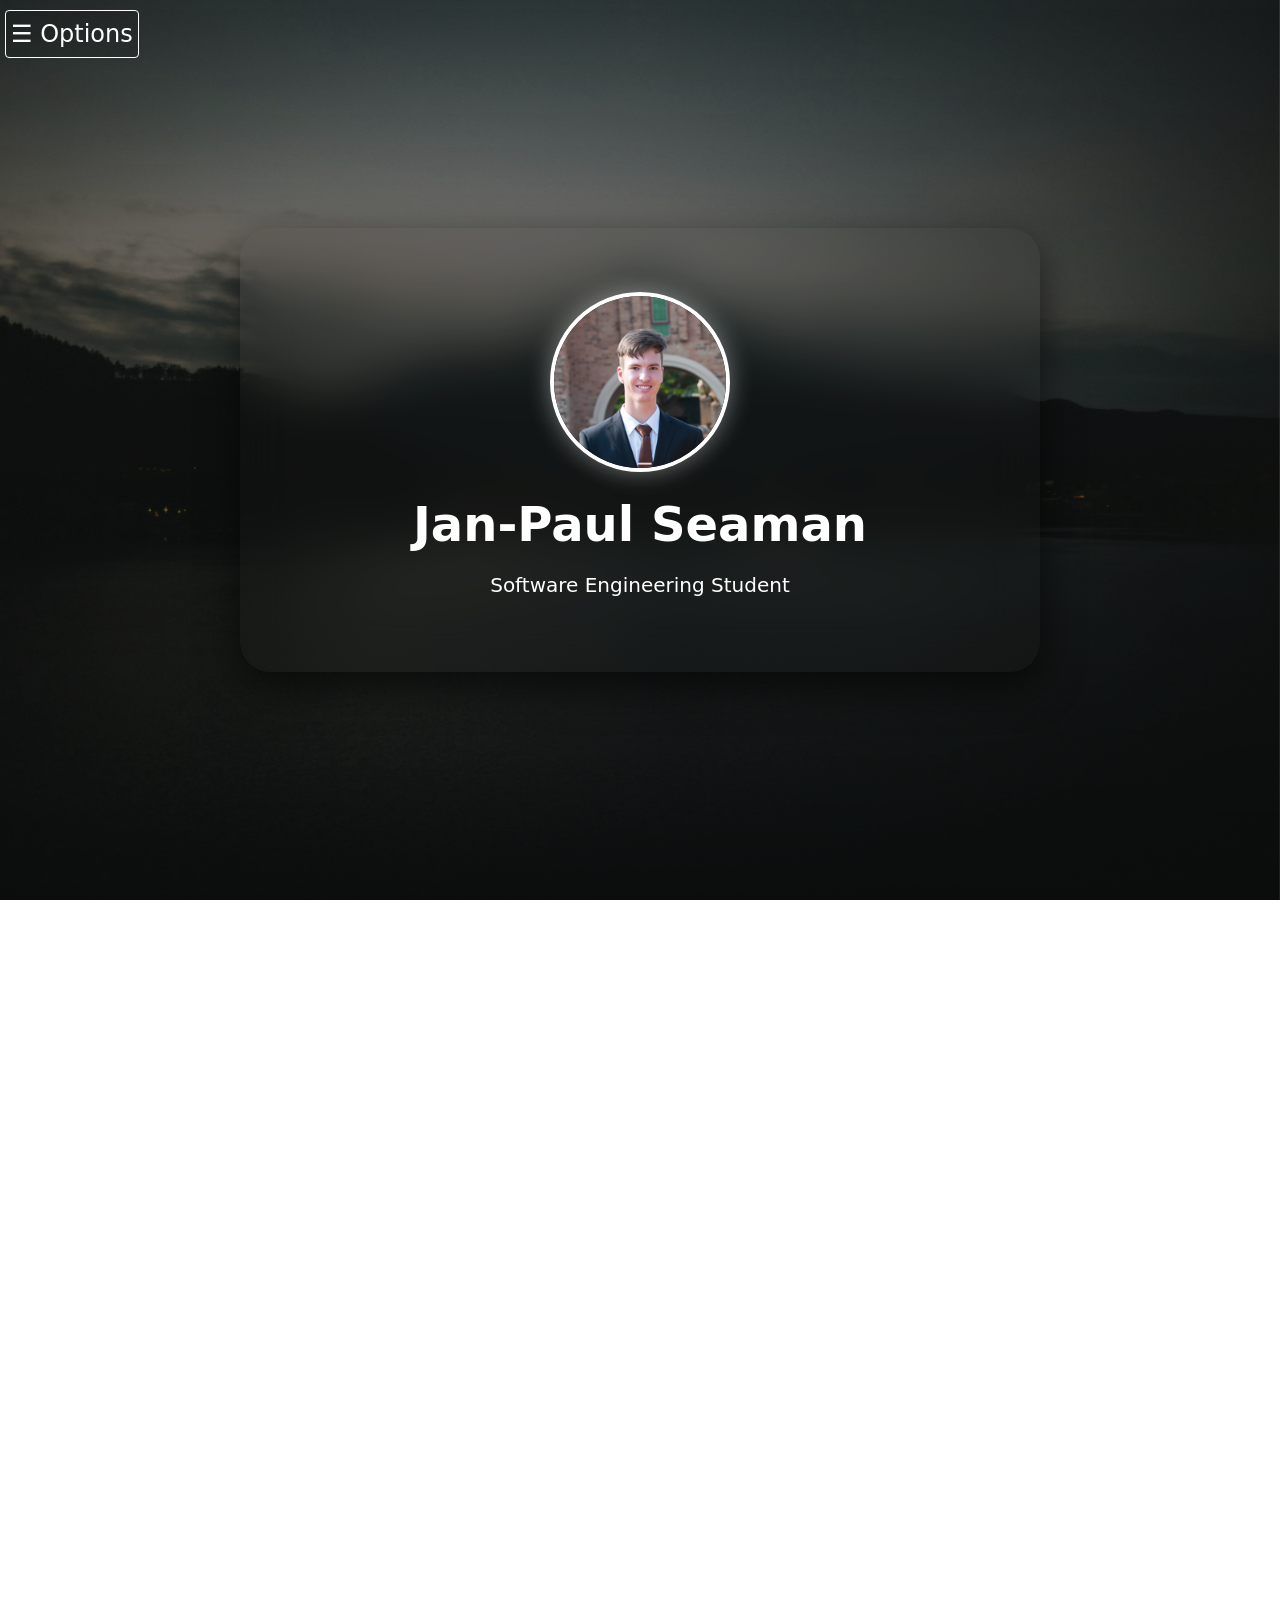
==== index.html @ 83afaef1 "Full revamp and updates" ====
<!DOCTYPE html>
<html lang="en">
<head>
  <meta charset="UTF-8" />
  <meta name="viewport" content="width=device-width, initial-scale=1.0" />
  <title>Jan-Paul Seaman</title>
  <link rel="stylesheet" href="https://cdn.jsdelivr.net/npm/bootstrap@5.3.3/dist/css/bootstrap.min.css" /><!--Bootstrap library-->
  <link rel="stylesheet" href="https://unpkg.com/aos@2.3.1/dist/aos.css" /> <!--Animate On Scroll library-->
  <link rel="stylesheet" href="./css/nav.css" />
  <link rel="stylesheet" href="./css/style.css">
</head>
<body>


  <nav id = "nav">
    <!-- Menu icon -->
    <span class="menu-icon" onclick="openNav()">☰ <span class="menu-text">Options</span></span>

    <!-- Side menu -->
    <div id="Sidenav" class="sidenav">
        <a class="closebtn" onclick="closeNav()">&times;</a>
        <a href="#hero">Home</a>
        <a href="#profile">Profile</a>
        <a href="#skills">Skills</a>
        <a href="#videos">Project Showcase</a>
        <a href="#education">Education</a>
        <a href="#info">Goals & Hobbies</a>
        <a href="#contact">Contact</a>
        
        <a href="https://drive.google.com/file/d/1GzLgqAThxPq4MhNWJjOdGe77vtCKWbLV/view?usp=sharing" target= '_blank' class="download-btn" rel="noopener noreferrer">Download My CV</a>
    </div>
  </nav>

    <!-- Hero Section -->
    <section id="hero">
        <div class="glass-panel">
            <img src="./img/profile.png" alt="Jan-Paul Seaman" class="profile-photo"/>
            <h1><span class="scrambledSentence" data-scramble="Jan-Paul Seaman">Jan-Paul Seaman</span></h1>
            <p><span id="roles" class="scrambledSentence"></span></p>
        </div>
    </section>
    <!--Scroll indicator-->
    <div class="scroll-down" id="scrollHint">
      <span>Scroll</span>
      <div class="arrow"></div>
    </div>
    
<div class="content">

  <!-- Profile Section -->
    <section id="profile" class="container" data-aos="fade-up" style="margin-top: 7%;">
        <div class="card">
            <h2>Profile</h2>
            <p> I am a computing student at Belgium Campus ITversity with a strong foundation in software development,
                web technologies, and IoT systems. I have experience with a diverse range of programming languages and frameworks,
                enabling me to tackle varied technical challenges. I am passionate about creating refined, high-quality,
                and intuitive applications that provide excellent user experiences. I thrive under pressure, manage my time effectively
                and consistently aim to surpass expectations. Committed to continuous learning, I eagerly explore new tools, languages,
                and innovative approaches to problem solving through hands-on projects and collaborative teamwork
            </p>
        </div>
    </section>

  <!-- Skills Section -->
    <section id="skills" class="container" data-aos="fade-up">
  <div class="card" id="Skills">
    <h2>Skills</h2>
      <!-- Key Technical Skills -->
  <div class="skill-category"style="flex: 1 1 100%; padding: 1rem; box-sizing: border-box; word-wrap: break-word; white-space: normal; overflow-wrap: break-word; max-width: 100%;">
    <h5>Key Technical Skills</h5>
    <p>
      <strong>Full-Stack Development:</strong> Proficient in building web applications using Node.js, Express.js, React, JSP, and Java Servlets, with dynamic UI design via Bootstrap, EJS, HTML, and CSS. <br> <br>
      <strong>Database Design & Management:</strong> Experience with PostgreSQL, JavaDB (Derby), SQL Server, and MongoDB, including schema design, CRUD operations, and integration with Java and Node.js backends. <br> <br>
      <strong>Object-Oriented Programming & MVC:</strong> Strong foundation in Java, C++, C#, and Python, applying OOP principles (inheritance, polymorphism, encapsulation) and MVC architecture in desktop and web applications.
    </p>
  </div>
    <div class="skills-grid">
      <div class="skill-category">
        <h5>Coding Languages</h5>
        <p class="scramble-list" data-items="Java, C++, Python, C#, JavaScript, HTML, CSS">Java, C++, Python, C#, JavaScript, HTML, CSS</p>     
      </div>
      <div class="skill-category">
        <h5>Web Development</h5>
        <p class="scramble-list" data-items="Node.js, Bootstrap, React, JSP, Java Servlets">"Node.js, Bootstrap, React, JSP, Java Servlets</p> 
      </div>
      <div class="skill-category">
        <h5>Database</h5>
        <p class="scramble-list" data-items="PostgreSQL, Microsoft SQL Server, MongoDB (NoSQL)">PostgreSQL, Microsoft SQL Server, MongoDB (NoSQL)</p>
      </div>
      <div class="skill-category">
        <h5>Tools & Technologies</h5>
        <p class="scramble-list" data-items="VS Code, IntelliJ IDEA, NetBeans, Visual Studio, Apache Tomcat, Git, Postman, REST APIs">VS Code, IntelliJ IDEA, NetBeans, Visual Studio, Apache Tomcat, Git, Postman, REST APIs</p>
      </div>
      <div class="skill-category">
        <h5>Soft Skills</h5>
        <p class="scramble-list" data-items="Communication, Teamwork, Leadership, Problem-solving">Communication, Teamwork, Leadership, Problem-solving</p>
      </div>
    </div>
  </div>
</section>



<!-- Video Showcase Section -->
<section id="videos" class="container" data-aos="fade-up">
  <div class="card">
    <h2>My Projects</h2>
    <div class="video-grid">
      <!-- Video 1 -->
      <div class="video-wrapper">
  <iframe
    src="https://www.youtube.com/embed/j1ivFvs_D58?autoplay=1&mute=1&loop=1&playlist=j1ivFvs_D58&controls=0&modestbranding=1&showinfo=0&rel=0"
    frameborder="0"
    allow="autoplay; encrypted-media"
    allowfullscreen
  ></iframe>
  <div class="video-overlay">
  <h6>Webapp - Student Wellness Dashboard</h6>
  <p>
    Developed a secure student wellness web app with registration, login,
    and personalized dashboards. Implemented form validation (email, password strength, duplicates) and user authentication using PostgreSQL.
    Included password hashing, session management, and dynamic JSP pages for a smooth user experience.
  </p>
  <p><strong>Tech Stack:</strong></p>
  <p>Java (JDK 21), Servlets, JSP, Apache Tomcat, PostgreSQL, JDBC, MVC, DAO pattern.</p>
</div>
</div>

<div class="video-wrapper">
  <iframe
    src="https://www.youtube.com/embed/PpCGtQaHkag?autoplay=1&mute=1&loop=1&playlist=PpCGtQaHkag&controls=0&modestbranding=1&showinfo=0&rel=0"
    frameborder="0"
    allow="autoplay; encrypted-media"
    allowfullscreen
  ></iframe>
  <div class="video-overlay">
    <h6>Community Portal – Gaming Events</h6>
  <p>
    Developed a dynamic community portal to view and manage gaming events. Built with Express.js and EJS templating, featuring modular header and footer partials for consistent layouts.
  </p>
  <p>
    Implemented routing to multiple pages and used npm run dev to run the app locally with automatic reload.
  </p>
  <p><strong>Tech Stack:</strong></p>
  <p>Node.js, Express.js, EJS, npm scripts, modular routing, MVC structure.</p>
  </div>
</div>
    </div>
    <div class="button-container">
  <div class="left-buttons">
    <a href="./memorygame.html"  class="mini-game-button">Test Your Memory</a>
    <a href="./accuracyGame.html"  class="mini-game-button">Test Your Accuracy</a>
  </div>
  <a href="https://github.com/JPgitstuff" target="_blank" rel="noopener noreferrer"class="button">View more on my GitHub</a>
</div>
  </div>
</section>



  <!-- Education Section -->
  <section id="education" class="container" data-aos="fade-up">
  <div class="card">
    <h2>Education</h2>
    <div class="education-columns">
        <!-- University Section -->
      <div class="university">
        <div class="school-title">
          <div class="logo" id="belgiumclogo">
            <img src="./img/Belgium-Campus-Logo.png" alt="Belgium Campus ITversity" style="height: 81px; padding: 0; margin: 0; width: 85px;"><p style="color: black;"><strong>Belgium <br>Campus <br><span style="color: darkgray;">ITversity</span></strong></p>
          </div>
          <p><strong>Belgium Campus ITversity</strong> Bachelor of Computing (2023 - Present)</p>
        </div>
        <p style="padding-left: 2em;">Academic Record 2023-2024 Summary:</p>
        <table id="academicStats">
            <tbody>
                <tr>
                    <td>Total subjects:</td>
                    <td style="padding-left: 15px;">27</td>
                </tr>
                <tr>
                    <td>Subjects Passed:</td>
                    <td style="padding-left: 15px;">27</td>
                </tr>
                <tr>
                    <td>Subjects Failed:</td>
                    <td style="padding-left: 15px;">0</td>
                </tr>
                <tr>
                    <td>Distinctions:</td>
                    <td style="padding-left: 15px;">25</td>
                </tr>
            </tbody>
        </table>
        <a href="https://drive.google.com/file/d/1WqDQfhr2HbAn66JTnlT-krEMu435g11J/view?usp=sharing" target="_blank" rel="noopener noreferrer"><br>Full Academic Record</a>
      </div>

      <!-- Highscool Section -->
      <div class="highschool">
        <div class="school-title">
          <div class="logo" id="htlogo">
            <img src="./img/Hoerskool-Tuine-Logo-2.png" alt="Hoërskool Tuine">
          </div>
          <p><strong>Hoërskool Tuine</strong> – National Senior Certificate (2018 - 2022)</p>
        </div>
        <p style="margin-left: 2em;">Subjects:</p>
        <ul style="margin-left: 2em ;">
          <li>Afrikaans Home Language</li>
          <li>English First Additional Language</li>
          <li>Mathematics</li>
          <li>Accounting</li>
          <li>Engineering Graphics and Design</li>
          <li>Physical Science</li>
        </ul>
      </div>
    </div>
  </div>
</section>

  <!-- Info Section -->
  <section id="info" class="container" data-aos="fade-up">
  <div class="card"> 
    <div class="hobbies-goals-columns">
      <div class="goal-column">
        <h2>Goal</h2>
        <p>My goal is to build real-world solutions through hands-on development, 
            while continually learning new technologies and growing into a well-rounded software engineer.
        </p>
      </div>
      <div class="hobbies-column">
        <h2>Hobbies</h2>
        <ul>
          <li><strong>Guitar</strong> - Grade 4 of 8 Trinity College London working towards Grade 5.</li>
          <li><strong>Aquarium keeping</strong> – Passionate about planted tanks.</li>
          <li>Experimenting with <strong>IoT devices</strong> in my free time.</li>
        </ul>
      </div>
    </div>
  </div>
</section>


  <!-- Contact Section -->
  <section id="contact" class="container" data-aos="fade-up">
        <div class="card">
            <h2>Contact</h2>
            <ul class="list-unstyled">
              <li><strong>Phone:</strong> <a href="tel:+27798999390">079-899-9390</a></li>
              <li><strong>Email:</strong> <a href="mailto:jpseaman0001@gmail.com">jpseaman0001@gmail.com</a></li>
              <li><strong>GitHub:</strong> <a href="https://github.com/JPgitstuff" target="_blank" rel="noopener noreferrer">github.com/JPgitstuff</a></li>
            </ul>
        </div>
    </section>
</div>


  <!-- Scripts -->
  <script src="https://cdn.jsdelivr.net/npm/bootstrap@5.3.3/dist/js/bootstrap.bundle.min.js"></script> <!--Loads Bootstrap’s JavaScript bundle-->
  <script src="https://unpkg.com/aos@2.3.1/dist/aos.js"></script> <!--Loads the AOS JavaScript library-->
  <script src="js/script.js"></script>
  <script>
  AOS.init({
    offset: 110, //Lower value = earlier trigger.
  });
</script>
</body>
</html>
---- css/nav.css ----
.sidenav {
  height: 100%;
  width: 0;
  position: fixed;
  z-index: 10; 
  top: 0;
  left: 0;
  background-color: rgba(0, 0, 0, 0.2); 
  overflow-x: hidden;
  transition: width 0.3s ease;
  padding-top: 60px;
  box-sizing: border-box;
  backdrop-filter: blur(10px); 
  display: flex;
  flex-direction: column;
}

.sidenav a {
  padding: 15px 30px;
  text-decoration: none;
  font-size: 1rem; 
  color: white;
  display: block;
  transition: background-color 0.3s ease;
  gap: 8px;
}

.sidenav a:hover {
  background-color: rgba(255, 255, 255, 0.1);
}

.sidenav .closebtn {
  position: absolute;
  top: 0px;
  right: 0px;
  font-size: 1.5rem;
  color: white;
  cursor: pointer;
}

.menu-icon {
  position: fixed;
  top: 10px;
  left: 5px;
  padding: 5px;
  font-size: 1.5rem;
  background-color: rgba(0, 0, 0, 0.1);
  color: white;
  border: 1px solid white;
  cursor: pointer;
  z-index: 10;
  border-radius: 4px;
  user-select: none;
  transition: background-color 0.3s ease;
  align-items: center;
  gap: 8px;
}

.menu-icon:hover {
  background-color: rgba(255, 255, 255, 0.15);
}

@media (max-width: 800px) {
  .menu-text {
    display: none;
  }
}


.download-btn {
  margin-top: auto;
  color: white;
  text-align: center;
  padding: 12px;
  border-top: 1px solid #444;
}
---- css/style.css ----
GENERAL 
body {
  margin: 0;
  color: white;
  scroll-behavior: smooth;
  overflow-x: hidden;
}

/*For scrolling with menue*/
:root {
  scroll-padding-top: 15%;
}

/* HERO SECTION */
#hero {
  min-height: 100vh;
  width: 100%;
  background-size: cover;
  background-position: center; 
  position: fixed;
  top: 0;
  left: 0;
  display: flex;
  justify-content: center;
  align-items: center;
  padding: 4rem 1rem;
  overflow: hidden;
  transition: transform 0.3s ease, opacity 0.3s ease;
  z-index: 2;
}

.content {
  position: relative;
  z-index: 2; /* Above hero */
  margin-top: 100vh;
  background: transparent;
  pointer-events: auto; 
}

#hero::before {
  content: "";
  position: absolute;
  inset: 0;
  background: linear-gradient(
    to bottom,
    rgba(0, 0, 0, 0) 0%,
    rgba(0, 0, 0, 0.05) 25%, 
    rgba(0, 0, 0, 0.15) 60%, 
    rgba(0, 0, 0, 0.3) 100%
  );
  z-index: 0;
}

/* Glass paneL ANIMATION*/
#hero .glass-panel {
  position: relative;
  background: rgba(44, 44, 44, 0.1);
  border-radius: 30px;
  padding: 4rem 3rem;
  backdrop-filter: blur(25px);
  -webkit-backdrop-filter: blur(25px);
  box-shadow: 0 15px 40px rgba(0, 0, 0, 0.6);
  color: white;
  text-align: center;
  max-width: 800px;
  width: 90%;
  z-index: 1;
}

/* Headings */
#hero h1 {
  font-size: 3rem;
  font-weight: bold;
  margin-bottom: 1rem;
}

#hero p {
  font-size: 1.25rem;
  margin-bottom: 0.5rem;
}

/*RESPONSIVE ADJUSTMENTS*/
@media (max-width: 768px) {
  #hero .glass-panel {
    padding: 2rem 1.5rem;
    max-width: 95%;
  }

  #hero h1 {
    font-size: 2.2rem;
  }

  #hero p {
    font-size: 1rem;
  }
}

@media (max-width: 480px) {
  #hero {
    padding: 2rem 0.5rem;
  }

  #hero .glass-panel {
    padding: 1.5rem 1rem;
    border-radius: 20px;
  }

  #hero h1 {
    font-size: 1.8rem;
  }

  #hero p {
    font-size: 0.9rem;
  }
}


/* Profile photo */
.profile-photo {
  width: 180px;
  height: 180px;
  border-radius: 50%;
  border: 4px solid white;
  object-fit: cover;
  box-shadow: 0 0 25px rgba(255, 255, 255, 0.4);
  margin-bottom: 1.5rem;
}


/* BACKGROUND (for rest exclude hero) */
body::before {
  content: "";
  position: fixed;
  top: 0; left: 0; right: 0; bottom: 0;
  /*bacground image by : https://unsplash.com/@claybanks*/
  background: url('../img/clay-banks-u27Rrbs9Dwc-unsplash.jpg') no-repeat center center fixed;
  background-size: cover;
  z-index: -2;
}

.scroll-down {
  position: absolute;
  bottom: 20px;
  left: 50%;
  transform: translateX(-50%);
  text-align: center;
  color: rgba(255, 255, 255, 0.4);
  font-size: 14px;
  animation: float 2s infinite;
  transition: opacity 0.5s ease-out;
}

.scroll-down .arrow {
  width: 20px;
  height: 20px;
  border-left: 2px solid rgba(255, 255, 255, 0.3);
  border-bottom: 2px solid rgba(255, 255, 255, 0.3);
  transform: rotate(-45deg);
  margin: 5px auto 0;
}

@keyframes float {
  0%, 100% {
    transform: translate(-50%, 0);
  }
  50% {
    transform: translate(-50%, 10px);
  }
}


body::after {
  content: "";
  position: fixed;
  top: 0; left: 0; right: 0; bottom: 0;
  background: rgba(0, 0, 0, 0.4);
  z-index: -1;
}
.hobbies-goals-columns {
  display: flex;
  gap: 2rem;            
  flex-wrap: wrap;      
}

.goal-column,
.hobbies-column {
  flex: 1 1 300px;     
}

/*  stack columns on small screens */
@media (max-width: 600px) {
  .hobbies-goals-columns {
    flex-direction: column;
  }
}


/*SECTION CARDS */
section.container {
  margin: 1rem auto;
  padding: 1rem;
}

section.container .card {
  background: rgba(255, 255, 255, 0.07);
  border: 1px solid rgba(255, 255, 255, 0.15);
  border-radius: 20px;
  backdrop-filter: blur(5px);
  -webkit-backdrop-filter: blur(30px);
  color: white;
  padding: 2rem;
  box-shadow: 0 20px 50px rgba(0, 0, 0, 0.4);
}

section.container .card:hover {
  transform: translateY(-1px);
}


h2 {
  font-weight: bold;
  font-size: 2rem;
  margin-bottom: 1rem;
}

.education-columns {
  display: flex;
  gap: 2rem;          
  flex-wrap: wrap;    
}

.education-columns > div {
  flex: 1 1 300px;    
}


.school-title .logo {
  display: flex;
  flex-direction: column;
  align-items: center;    
  gap: 0.5rem;
}

/* Logo */
.school-title img {
  max-width: 200px;   /* logo size */
  height: auto;
  padding-bottom: 10px ;
}
#htlogo{
  margin-left: -5em;
}
#belgiumclogo {
  display: flex;
  flex-direction: row; 
  margin-left: -10em;         
}

#belgiumclogo p {
  margin: 0;           
  color: black;
  line-height: 1.2;
}

.university .school-title .logo{
  justify-content: center; 
}


.hobbies-column ul {
  list-style-type: none; 
  padding-left: 0;        
  margin-left: 0;         
}

ul {
    list-style-type: none;
}

.skills-grid {
  display: flex;
  flex-wrap: wrap;
  gap: 2rem;
  margin-top: 1rem;
  flex: 1 1 100%;
  padding: 1rem;
  box-sizing: border-box;
  word-wrap: break-word;
  white-space: normal;
  overflow-wrap: break-word;
  max-width: 100%;
}

.skill-category {
  flex: 1 1 250px;
  background: rgba(255, 255, 255, 0.07);
  border-radius: 15px;
  padding: 1rem 1.5rem;
  backdrop-filter: blur(20px);
  -webkit-backdrop-filter: blur(20px);
  box-shadow: 0 10px 30px rgba(0,0,0,0.4);
  color: white;
  height: auto;
  min-height: 7rem; 
}

#academicStats{
  margin-left: 4em;
}

.skill-category h5 {
  margin-bottom: 0.5rem;
  font-weight: 600;
}

.skill-category p {
  margin: 0;
  line-height: 1.4;
}

@media (max-width: 600px) {
  .education-columns {
    flex-direction: column;
  }
}

@media (max-width: 768px) {
  #hero h1 {
    font-size: 2.2rem;
  }

  .profile-photo {
    width: 130px;
    height: 130px;
  }

  section.container .card {
    padding: 1.2rem;
  }
}


.video-grid {
  display: flex;
  flex-wrap: wrap;
  gap: 2rem;
  justify-content: center;
}

.video-wrapper {
  position: relative;
  flex: 1 1 500px;
  max-width: 500px;
  border-radius: 12px;
  overflow: hidden;
  transition: transform 0.3s ease;
}


.video-wrapper iframe {
  border: none;
  width: 100%;
  height: 300px;
  pointer-events: none;
}



.video-overlay {
  position: absolute;
  top: 0;
  left: 0;
  width: 100%;
  height: 100%;
  background: rgba(0, 0, 0, 0.6);
  color: #fff;
  opacity: 0;
  transition: opacity 0.3s ease;
  padding: 1rem;
  text-align: left; 
  font-size: small;
  overflow-y: auto; 
}

.video-wrapper:hover .video-overlay {
  opacity: 1;
}

.button-container {
  display: flex;
  justify-content: space-between;  /* 2 left, 1 right */
  align-items: center;
  flex-wrap: wrap;  /* Allow wrapping when needed */
  gap: 1em;
  margin-top: 1em;
}

/* Left mini-game buttons */
.left-buttons {
  display: flex;
  gap: 1em;
  flex-wrap: wrap;
}

.button, 
.mini-game-button {
  padding: 0.75rem 1.8rem;
  border-radius: 15px;
  background: rgba(133, 133, 133, 0.1);
  color: white;
  text-decoration: none;
  backdrop-filter: blur(15px);
  border: 1px solid rgba(255, 255, 255, 0.3);
  cursor: pointer;
  white-space: nowrap; /* prevent text wrapping */
}

/* Hover and active states */
.button:hover,
.button:focus,
.mini-game-button:hover,
.mini-game-button:focus {
  background: rgba(65, 65, 65, 0.25);
  box-shadow: 0 12px 48px rgba(105, 105, 105, 0.3);
  transform: translateY(-3px);
  outline: none;
}

.button:active,
.mini-game-button:active {
  transform: translateY(0);
  box-shadow: 0 6px 24px rgba(255, 255, 255, 0.2);
}

/* STACKING */
@media (max-width: 600px) {
  .button-container {
    flex-direction: column;
    align-items: stretch; /* make buttons take full width */
  }

  .left-buttons {
    flex-direction: column;
    width: 100%;
    gap: 0.5em;
  }

  .button {
    align-self: center;
  }

  .button, 
  .mini-game-button {
    text-align: center;
    width: 100%;
  }
}
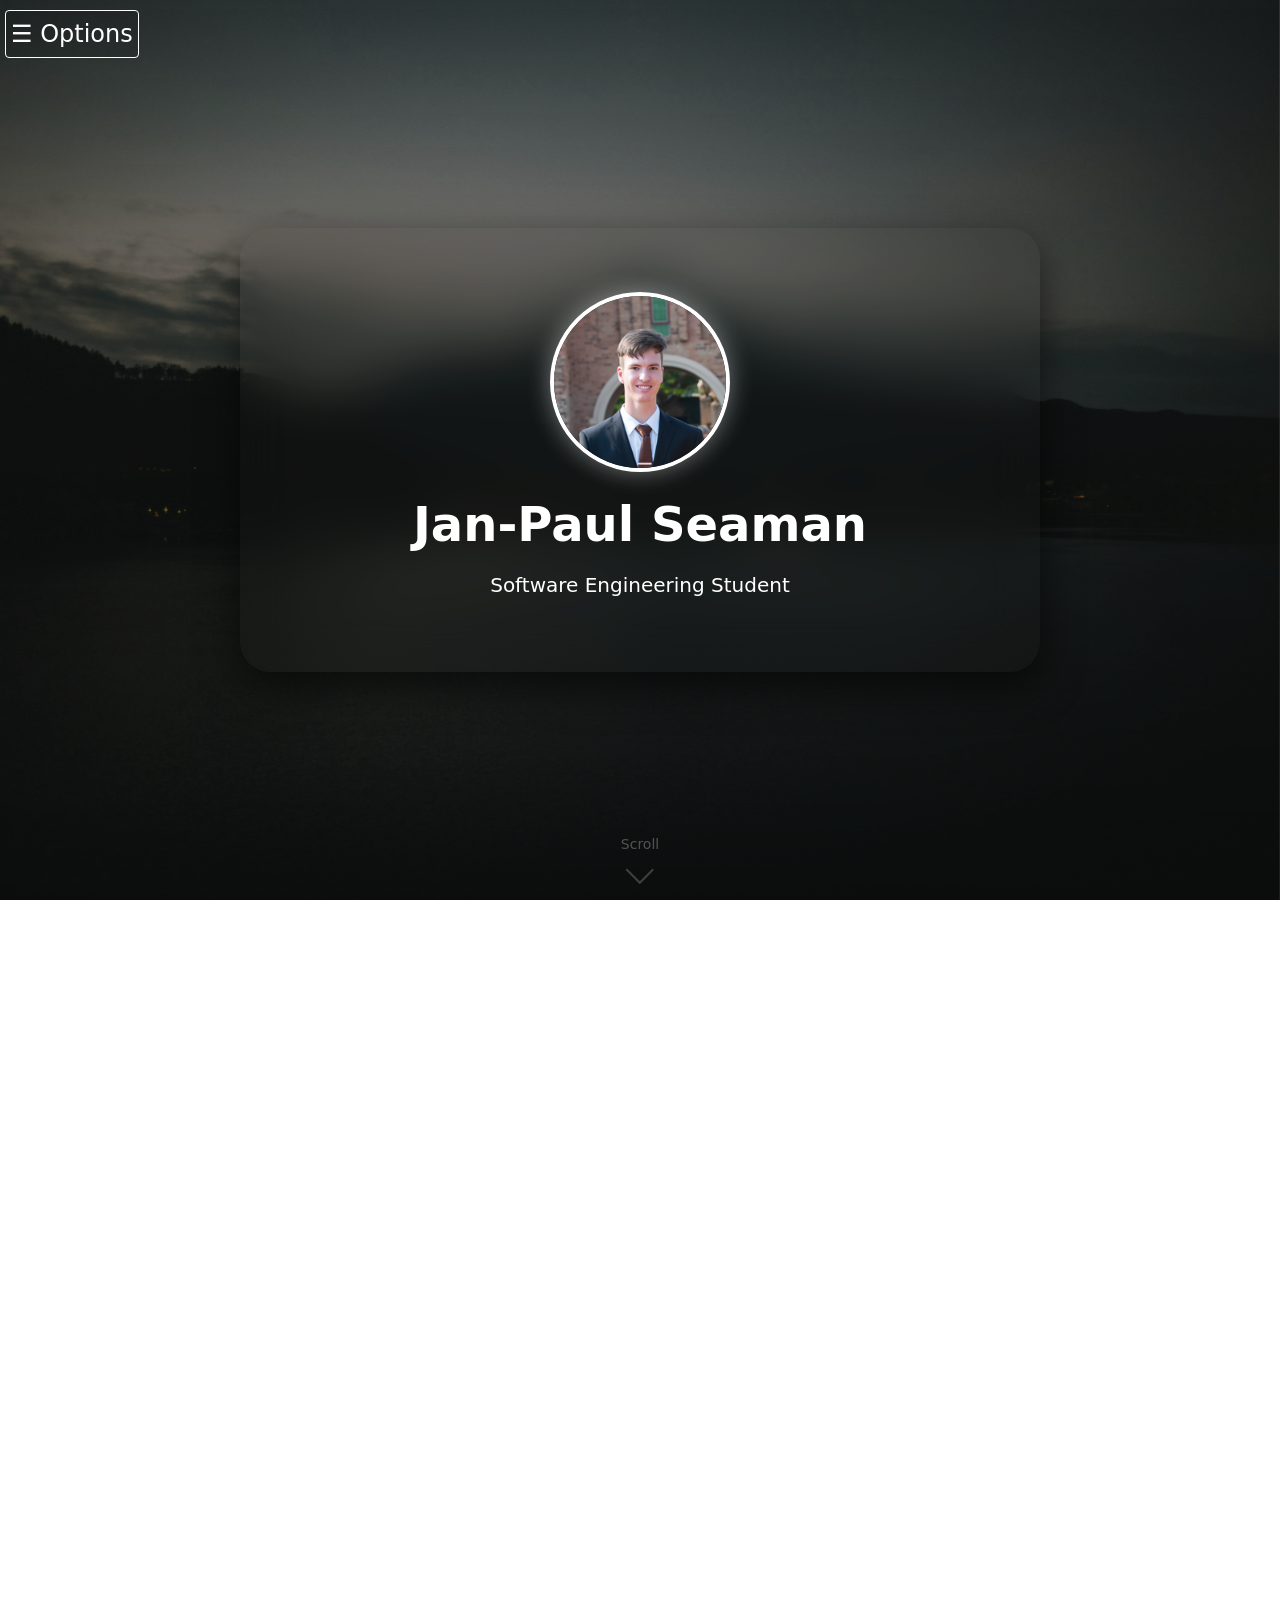
==== commit 4bec571e: "Update index.html Fixed up spelling mistakes" ====
--- a/index.html
+++ b/index.html
@@ -69,8 +69,8 @@
   <div class="skill-category"style="flex: 1 1 100%; padding: 1rem; box-sizing: border-box; word-wrap: break-word; white-space: normal; overflow-wrap: break-word; max-width: 100%;">
     <h5>Key Technical Skills</h5>
     <p>
-      <strong>Full-Stack Development:</strong> Proficient in building web applications using Node.js, Express.js, React, JSP, and Java Servlets, with dynamic UI design via Bootstrap, EJS, HTML, and CSS. <br> <br>
-      <strong>Database Design & Management:</strong> Experience with PostgreSQL, JavaDB (Derby), SQL Server, and MongoDB, including schema design, CRUD operations, and integration with Java and Node.js backends. <br> <br>
+      <strong>Full-Stack Development:</strong> Proficient in building web applications using Node.js, Express.js, React, JSP and Java Servlets, with dynamic UI design via Bootstrap, EJS, HTML, and CSS. <br> <br>
+      <strong>Database Design & Management:</strong> Experience with PostgreSQL, JavaDB (Derby), SQL Server, and MongoDB, including schema design, CRUD operations and integration with Java and Node.js backends. <br> <br>
       <strong>Object-Oriented Programming & MVC:</strong> Strong foundation in Java, C++, C#, and Python, applying OOP principles (inheritance, polymorphism, encapsulation) and MVC architecture in desktop and web applications.
     </p>
   </div>
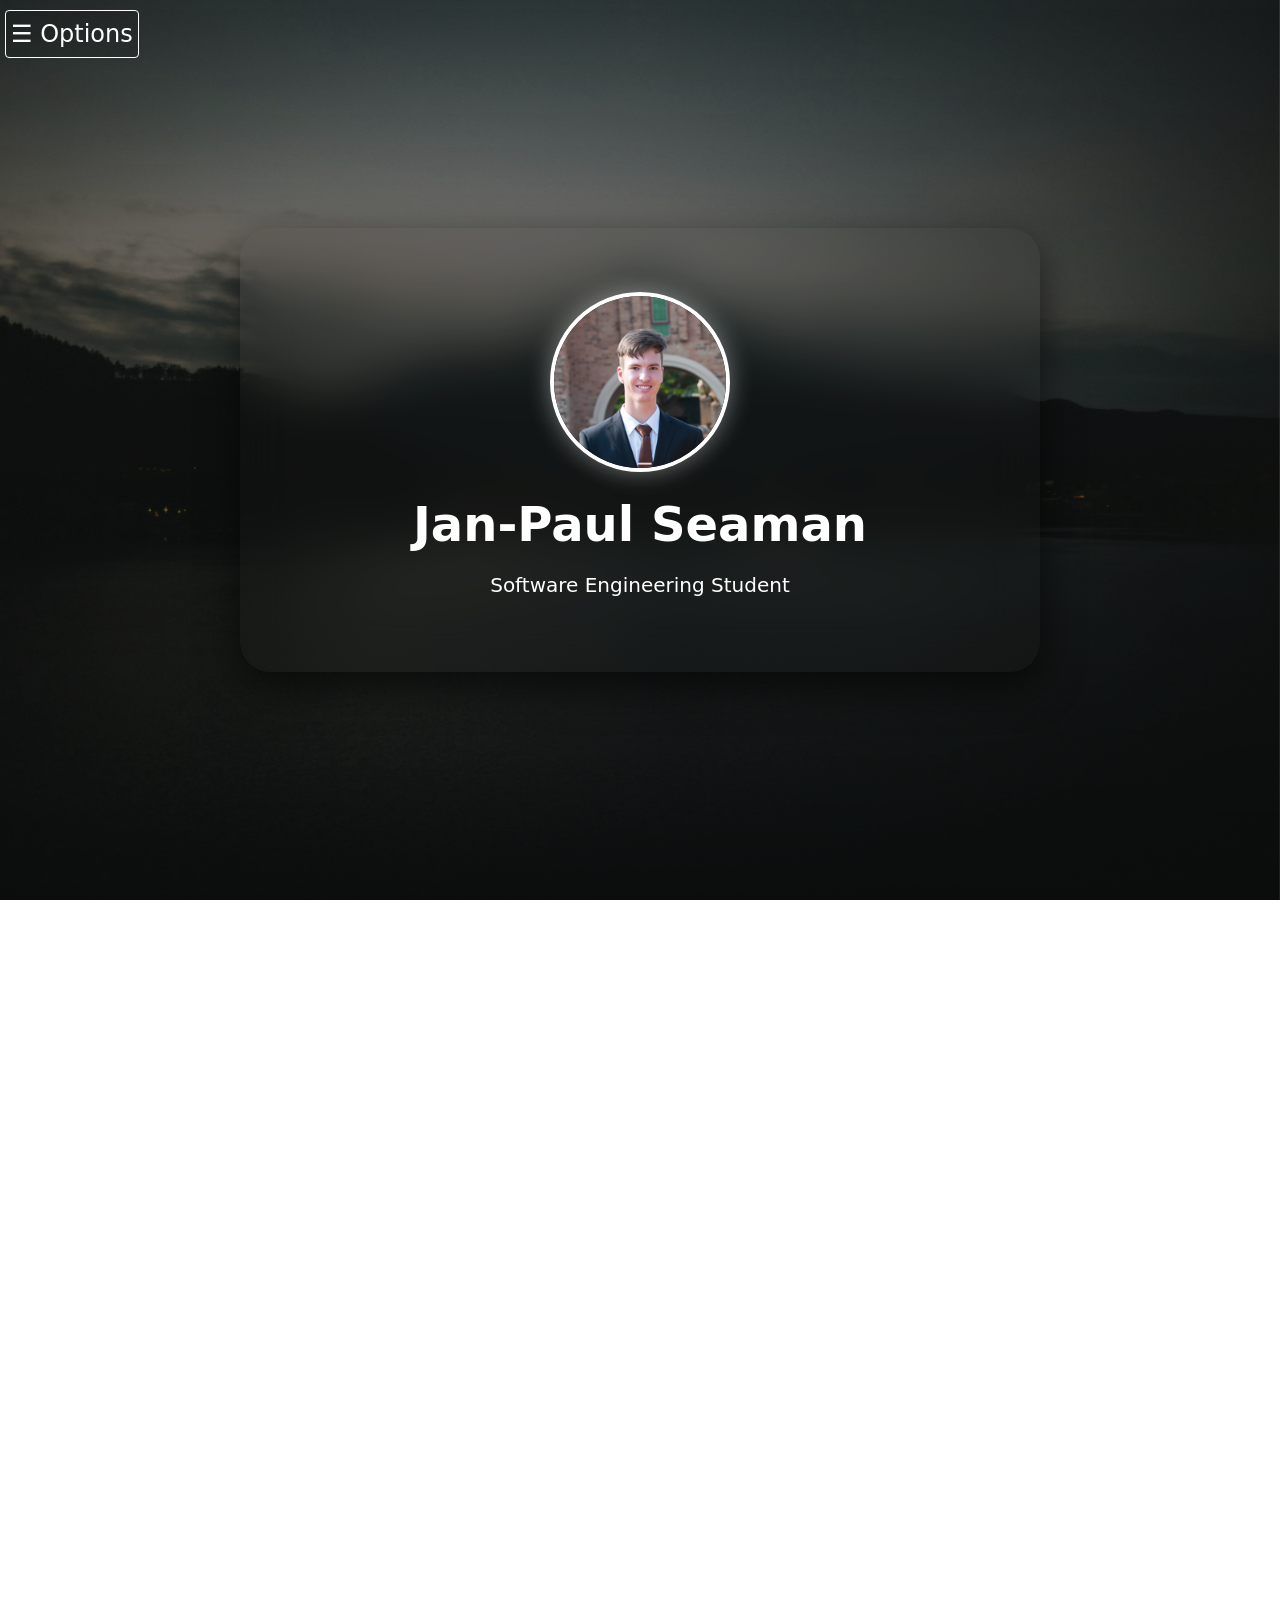
==== commit b7a9f40b: "Update index.html" ====
--- a/index.html
+++ b/index.html
@@ -69,7 +69,7 @@
   <div class="skill-category"style="flex: 1 1 100%; padding: 1rem; box-sizing: border-box; word-wrap: break-word; white-space: normal; overflow-wrap: break-word; max-width: 100%;">
     <h5>Key Technical Skills</h5>
     <p>
-      <strong>Full-Stack Development:</strong> Proficient in building web applications using Node.js, Express.js, React, JSP and Java Servlets, with dynamic UI design via Bootstrap, EJS, HTML, and CSS. <br> <br>
+      <strong>Full-Stack Development:</strong> Proficient in building web applications using Node.js, Express.js, React, JSP and Java Servlets with dynamic UI design via Bootstrap, EJS, HTML, and CSS. <br> <br>
       <strong>Database Design & Management:</strong> Experience with PostgreSQL, JavaDB (Derby), SQL Server, and MongoDB, including schema design, CRUD operations and integration with Java and Node.js backends. <br> <br>
       <strong>Object-Oriented Programming & MVC:</strong> Strong foundation in Java, C++, C#, and Python, applying OOP principles (inheritance, polymorphism, encapsulation) and MVC architecture in desktop and web applications.
     </p>
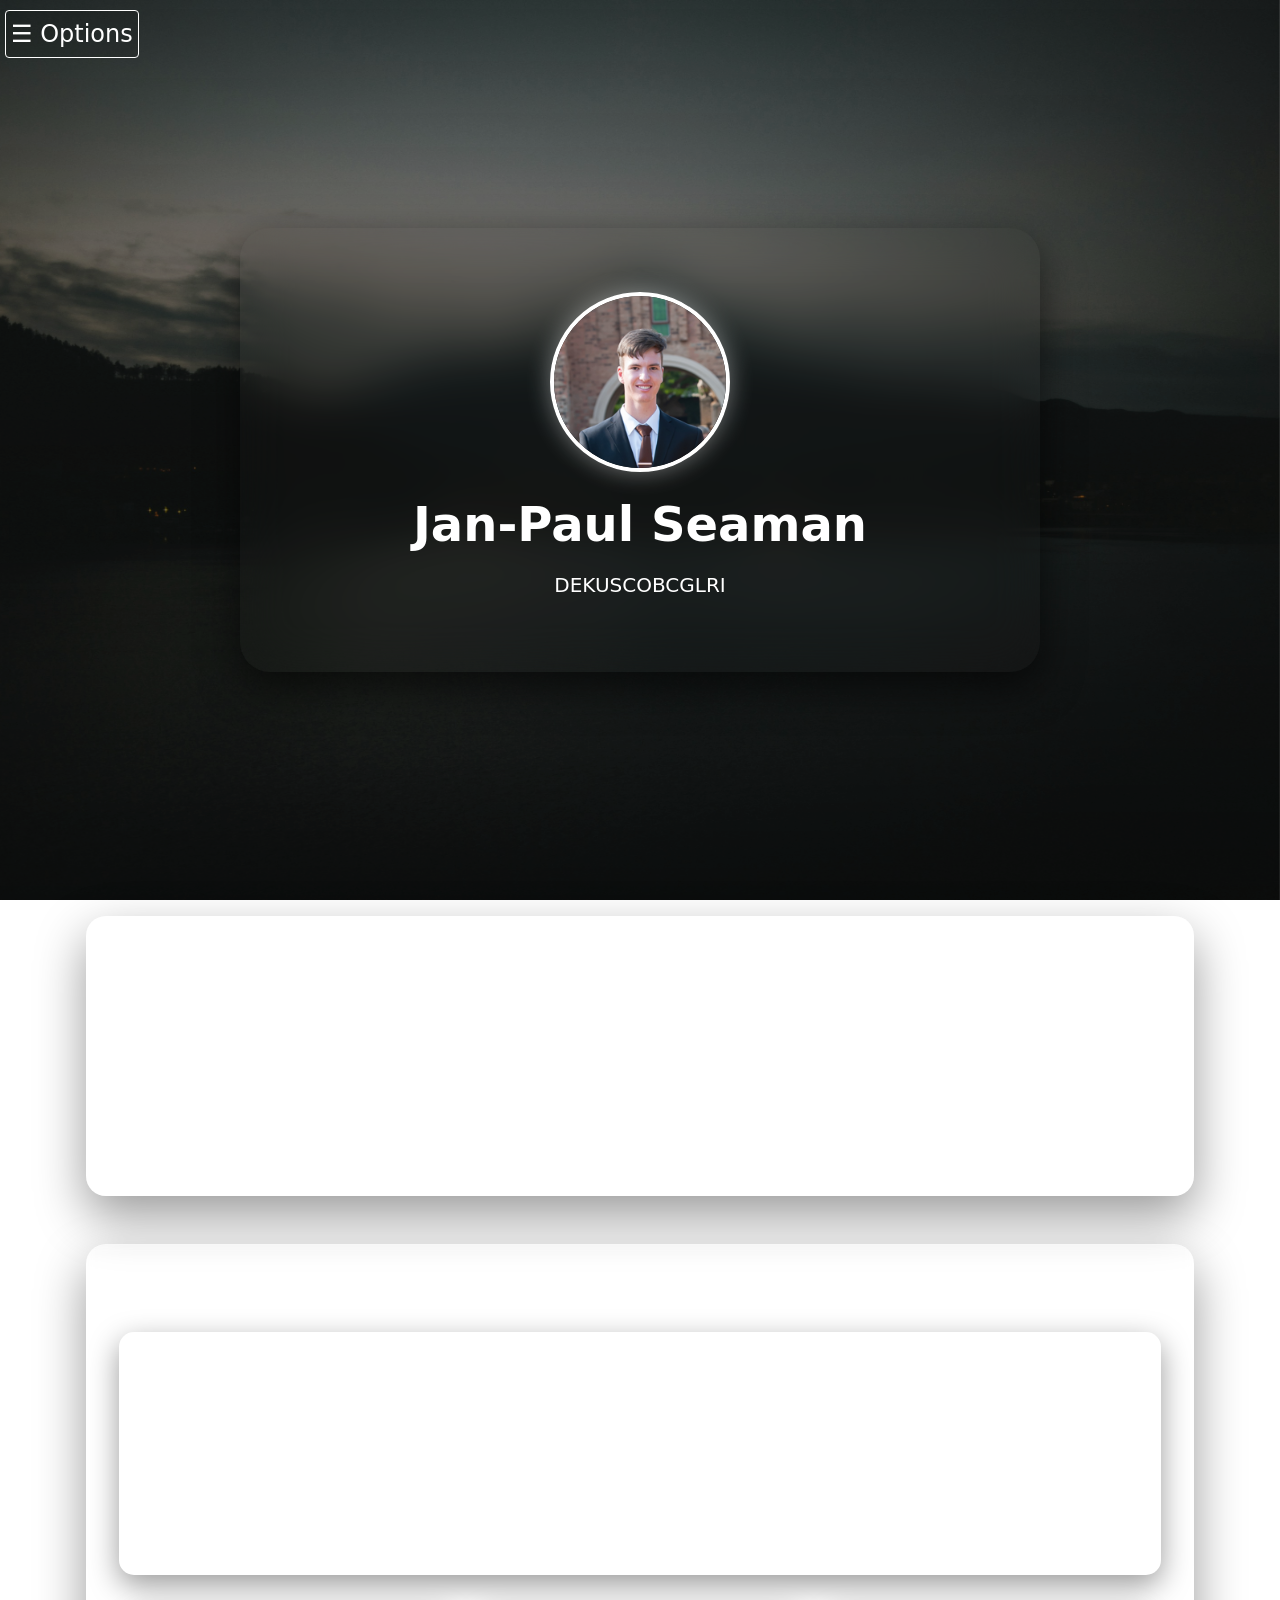
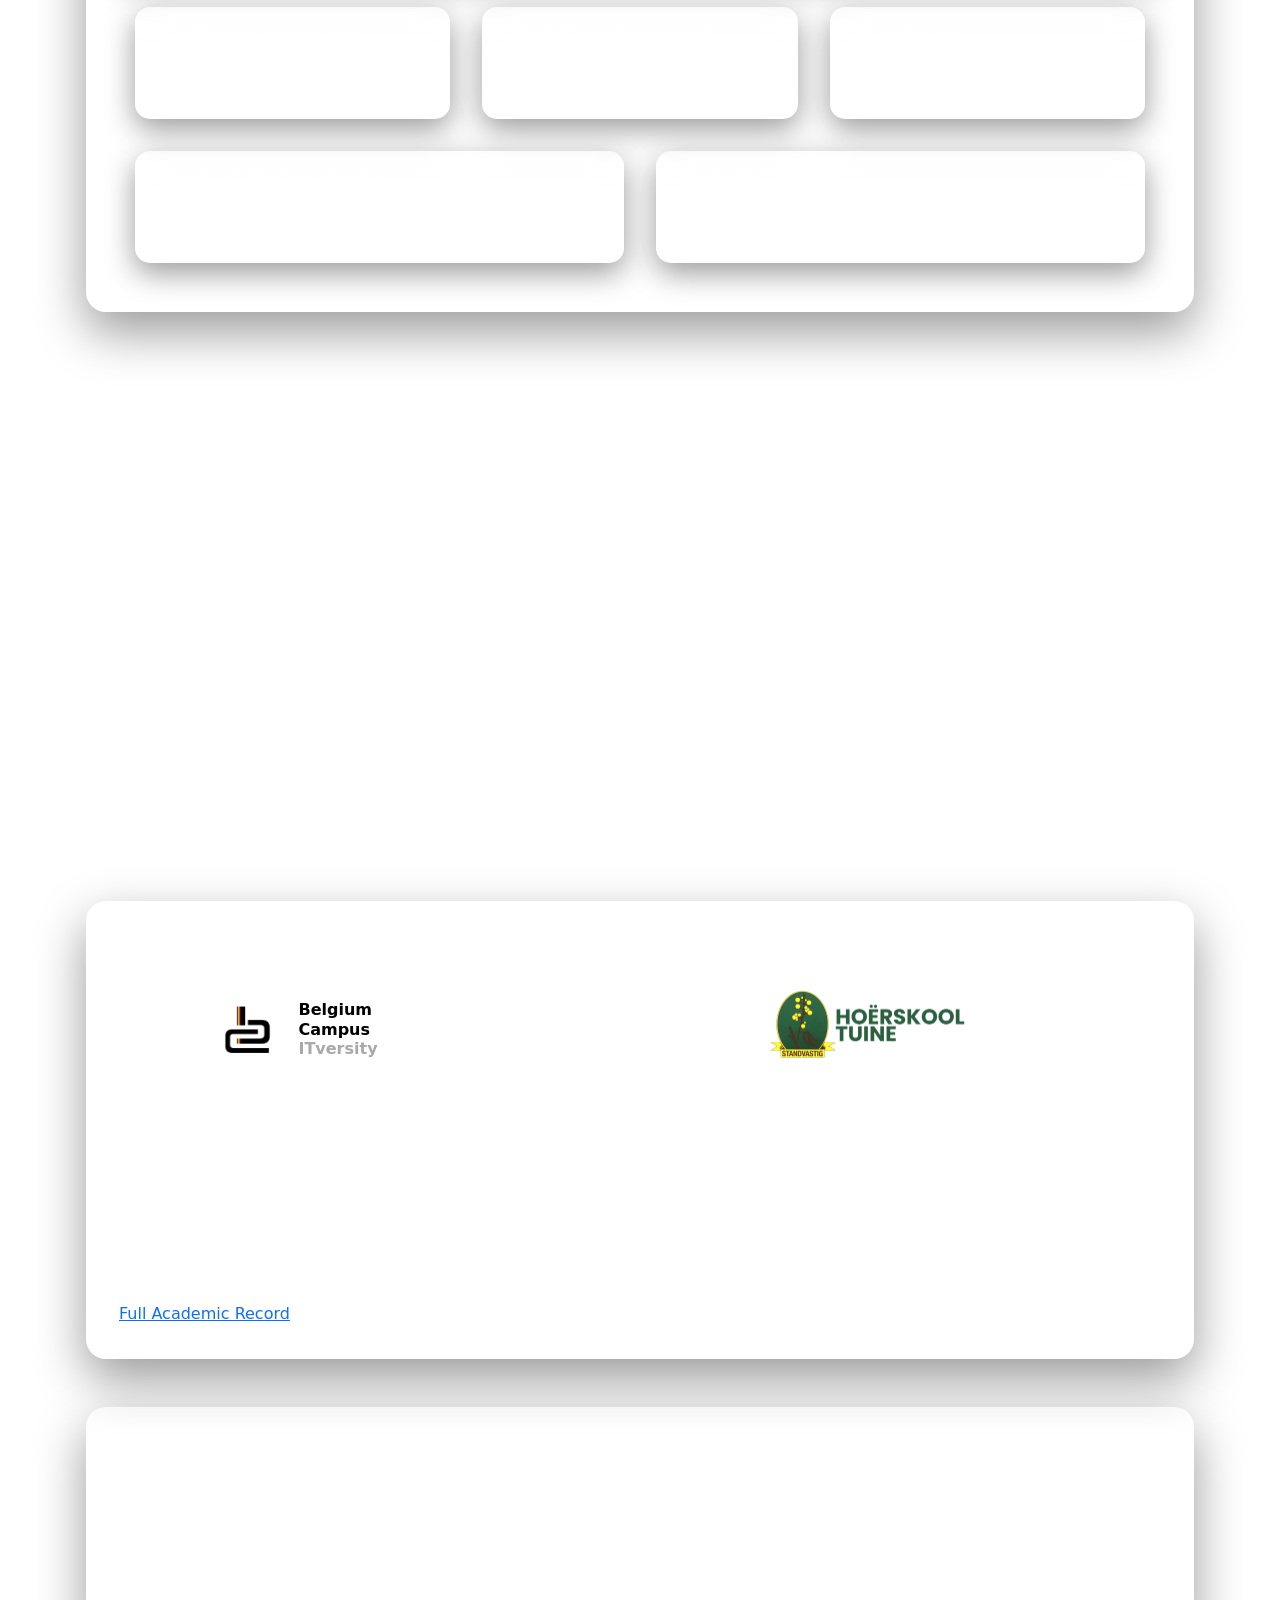
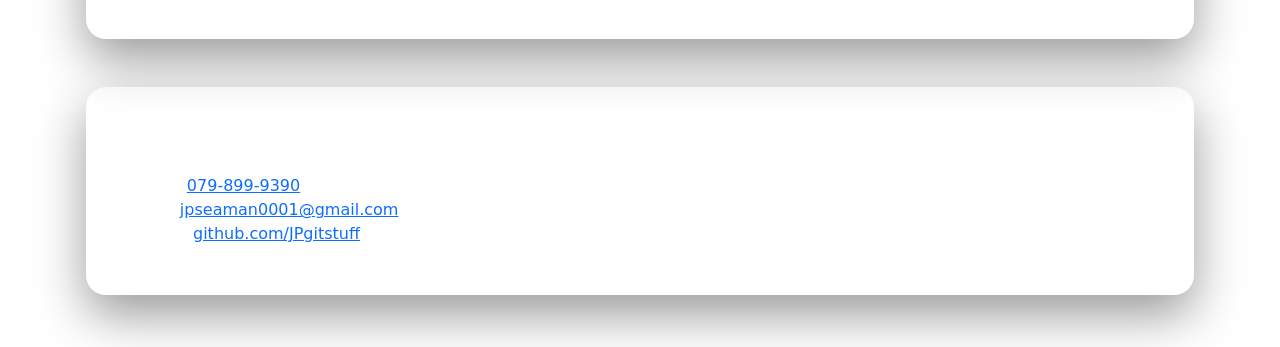
==== commit ab29f6f8: "Update index.html Updated marks summary with most recent results" ====
--- a/index.html
+++ b/index.html
@@ -176,11 +176,11 @@
             <tbody>
                 <tr>
                     <td>Total subjects:</td>
-                    <td style="padding-left: 15px;">27</td>
+                    <td style="padding-left: 15px;">32</td>
                 </tr>
                 <tr>
                     <td>Subjects Passed:</td>
-                    <td style="padding-left: 15px;">27</td>
+                    <td style="padding-left: 15px;">32</td>
                 </tr>
                 <tr>
                     <td>Subjects Failed:</td>
@@ -188,7 +188,7 @@
                 </tr>
                 <tr>
                     <td>Distinctions:</td>
-                    <td style="padding-left: 15px;">25</td>
+                    <td style="padding-left: 15px;">30</td>
                 </tr>
             </tbody>
         </table>
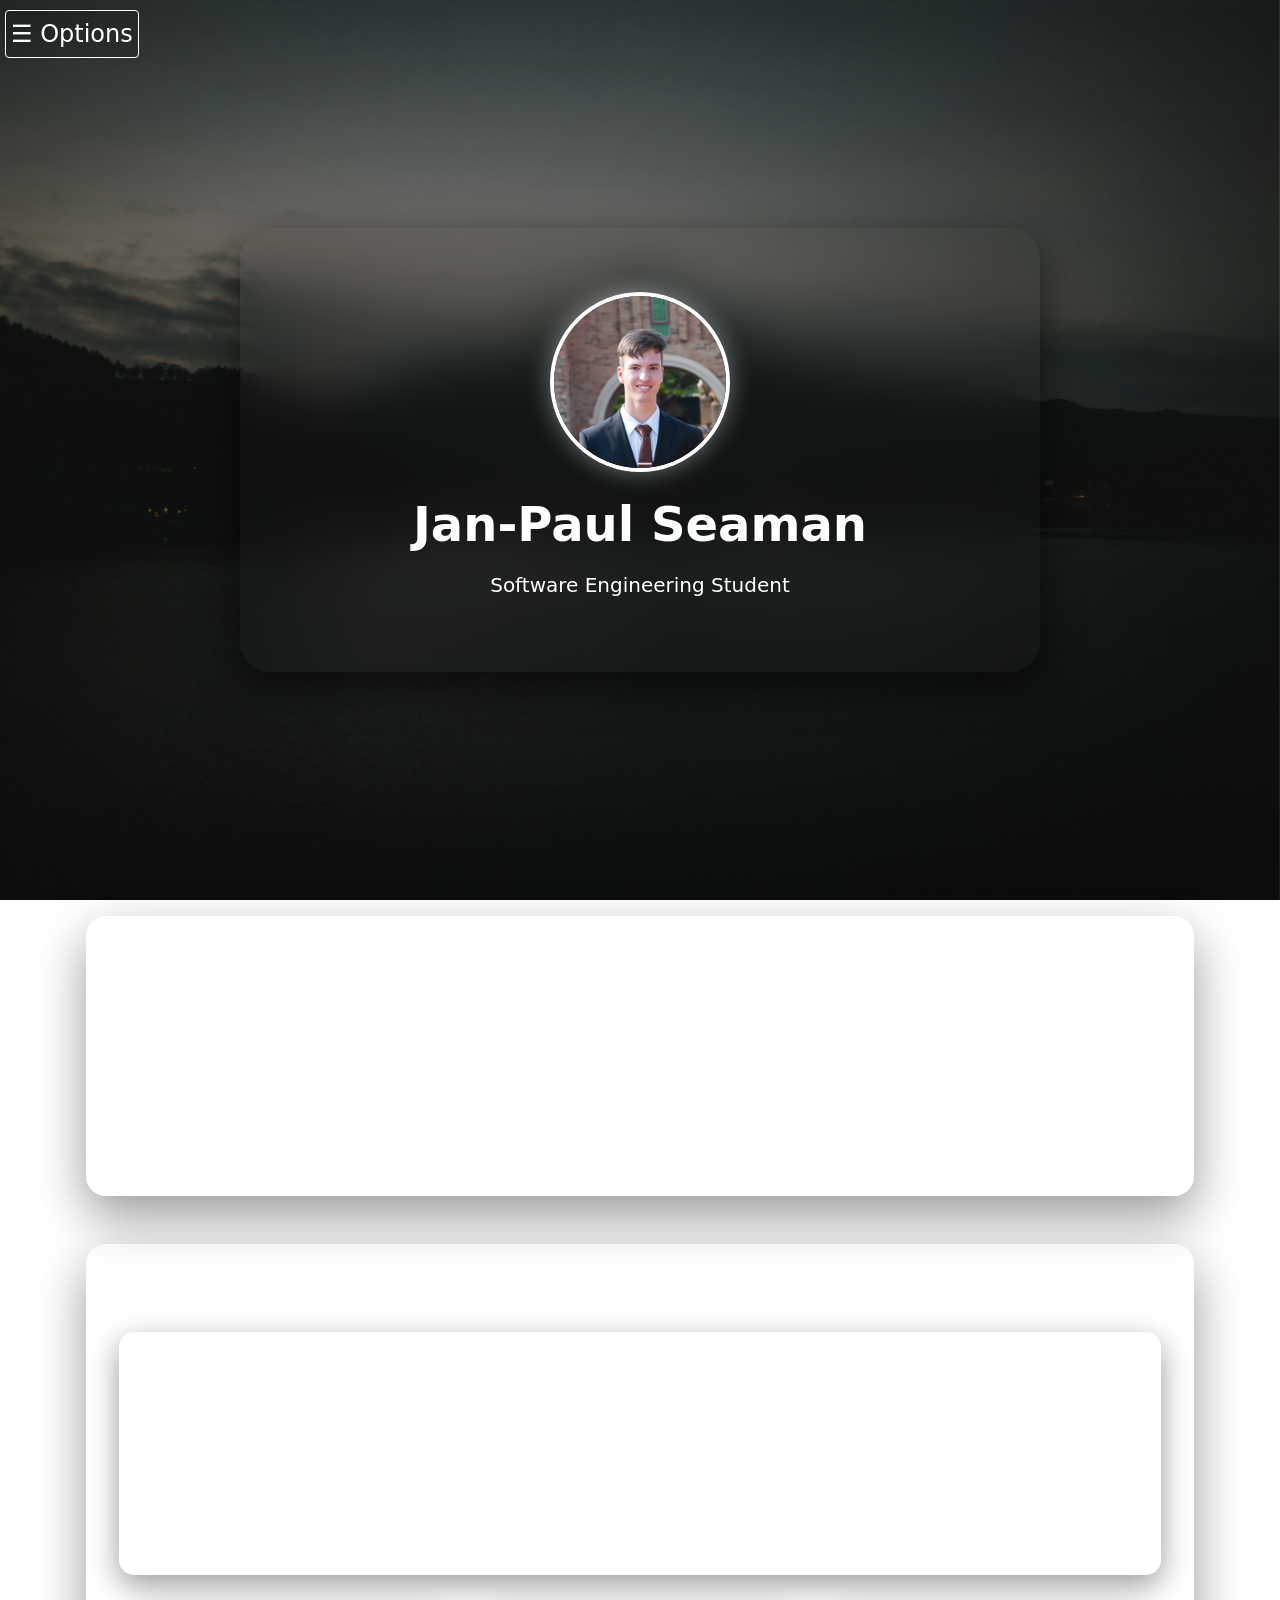
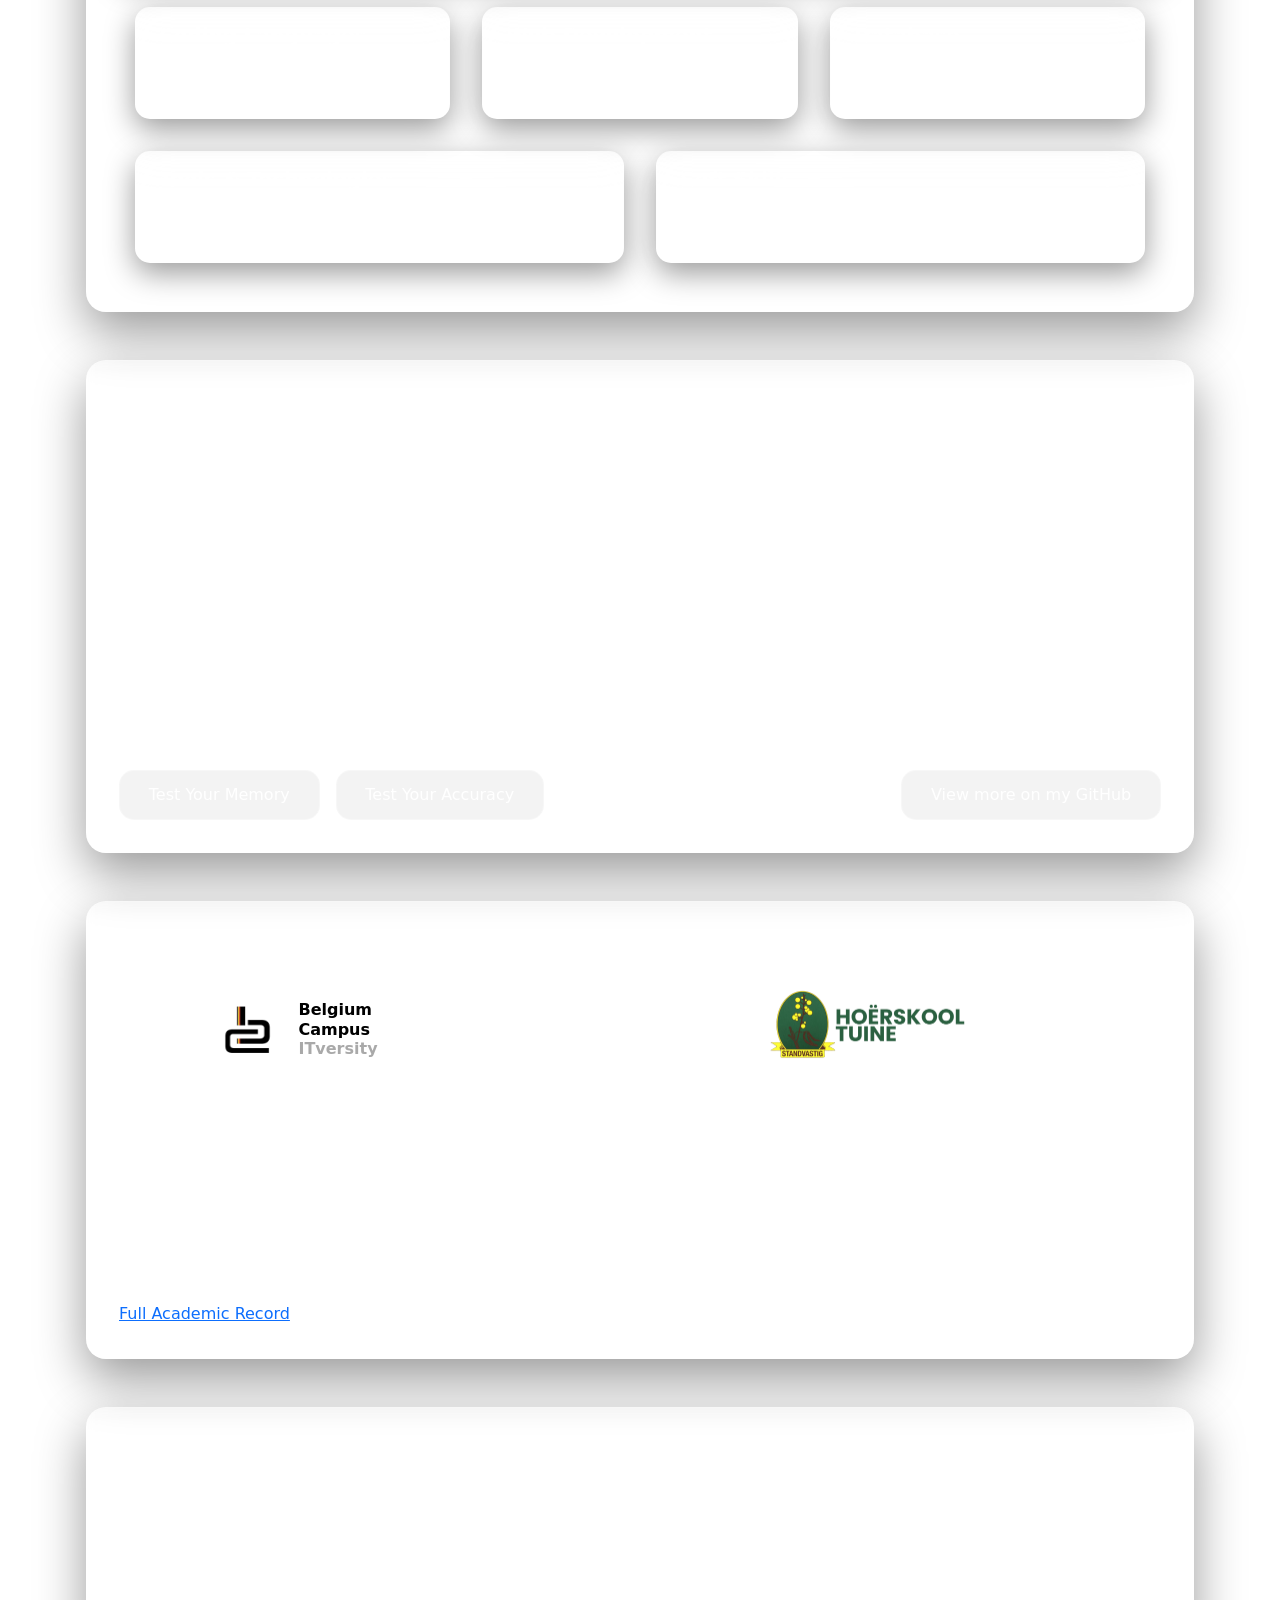
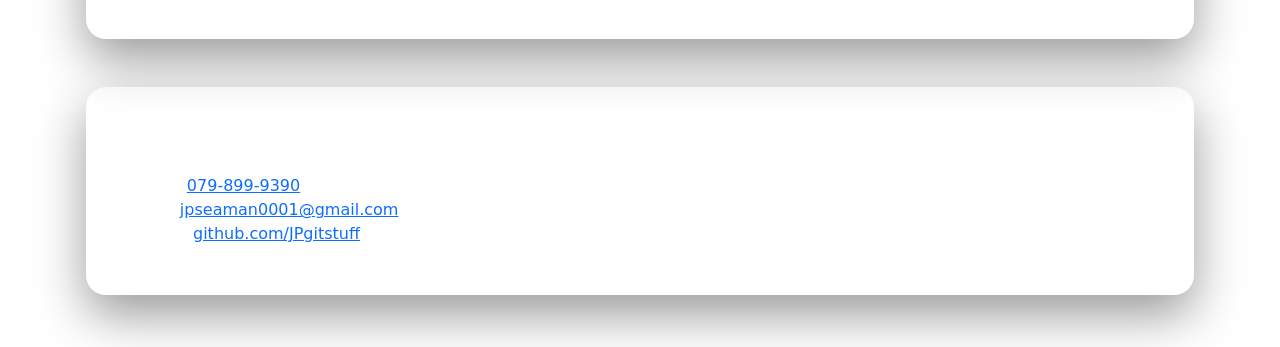
==== commit b9ff5de0: "Add mini-games: Memory Match and Click the Target with corresponding styles" ====
--- a/index.html
+++ b/index.html
@@ -148,8 +148,8 @@
     </div>
     <div class="button-container">
   <div class="left-buttons">
-    <a href="./memorygame.html"  class="mini-game-button">Test Your Memory</a>
-    <a href="./accuracyGame.html"  class="mini-game-button">Test Your Accuracy</a>
+    <a href="./mini-games/memorygame.html"  class="mini-game-button">Test Your Memory</a>
+    <a href="./mini-games/accuracyGame.html"  class="mini-game-button">Test Your Accuracy</a>
   </div>
   <a href="https://github.com/JPgitstuff" target="_blank" rel="noopener noreferrer"class="button">View more on my GitHub</a>
 </div>
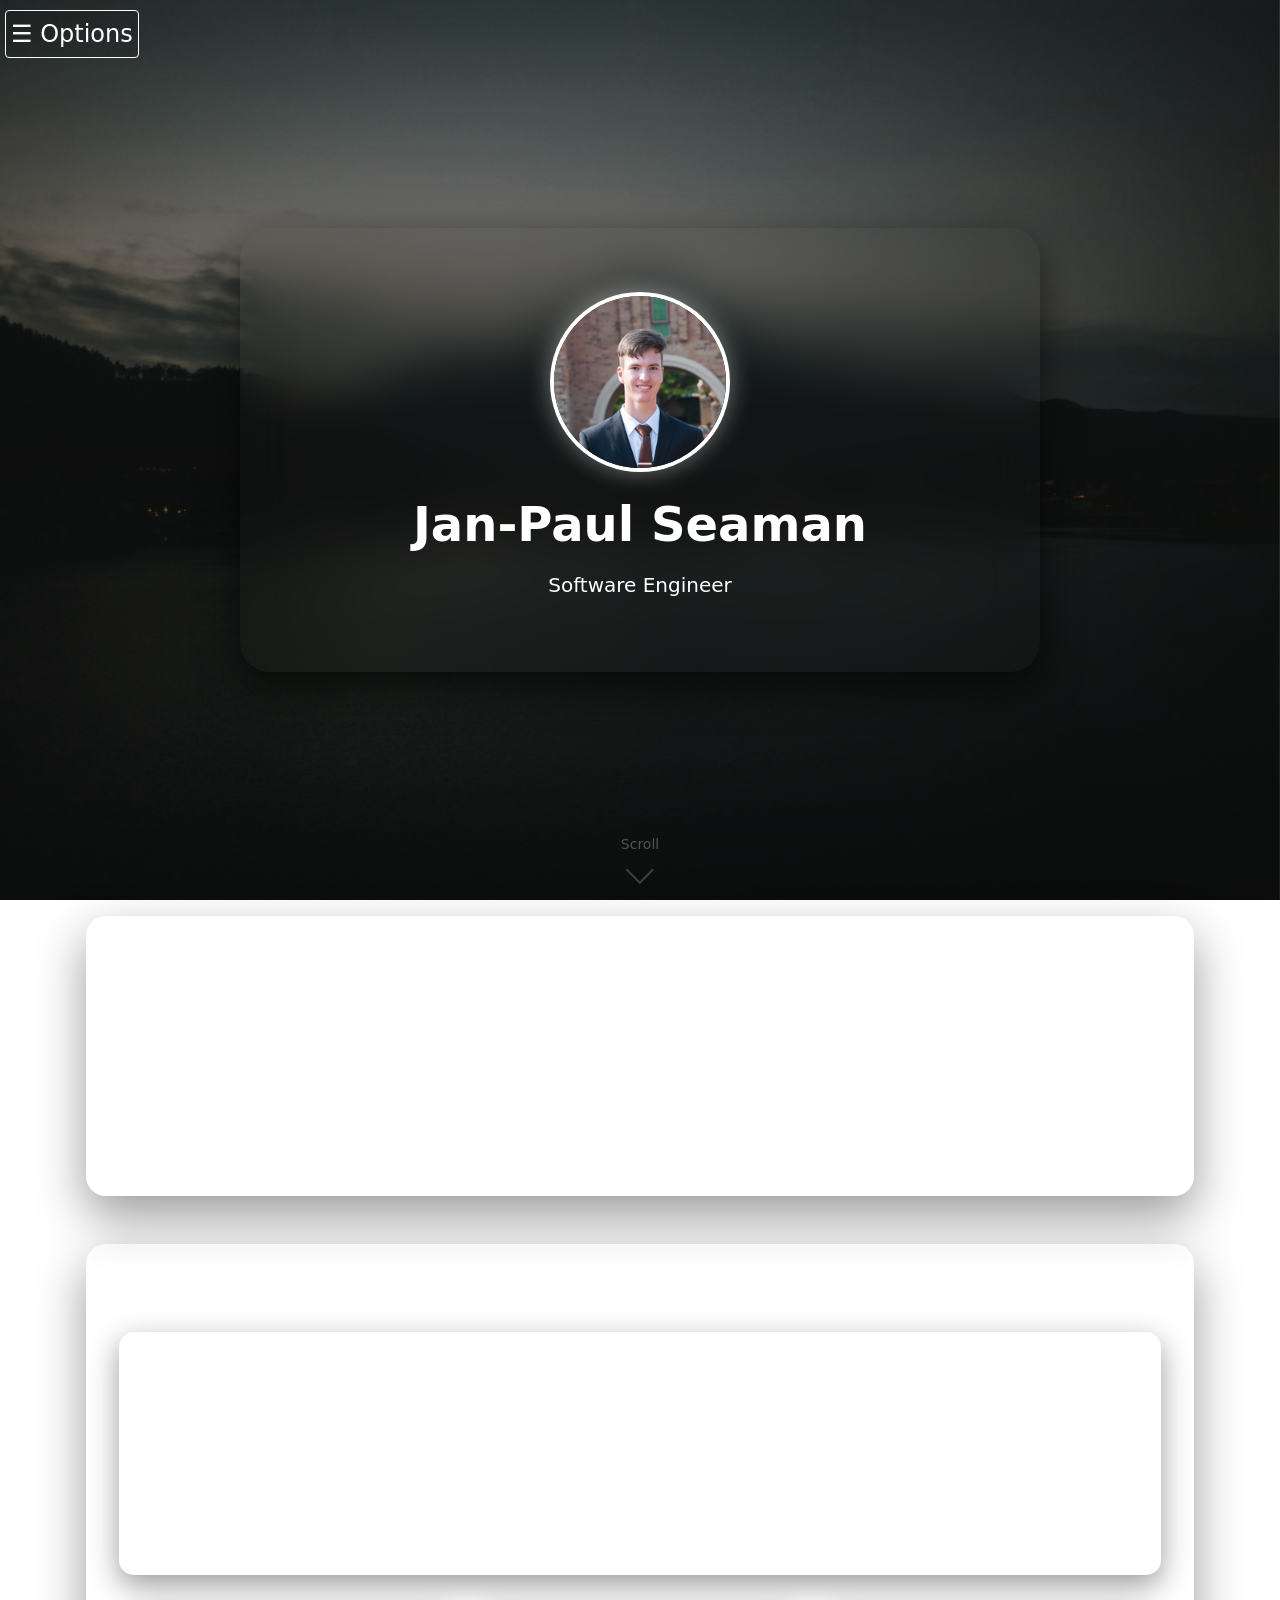
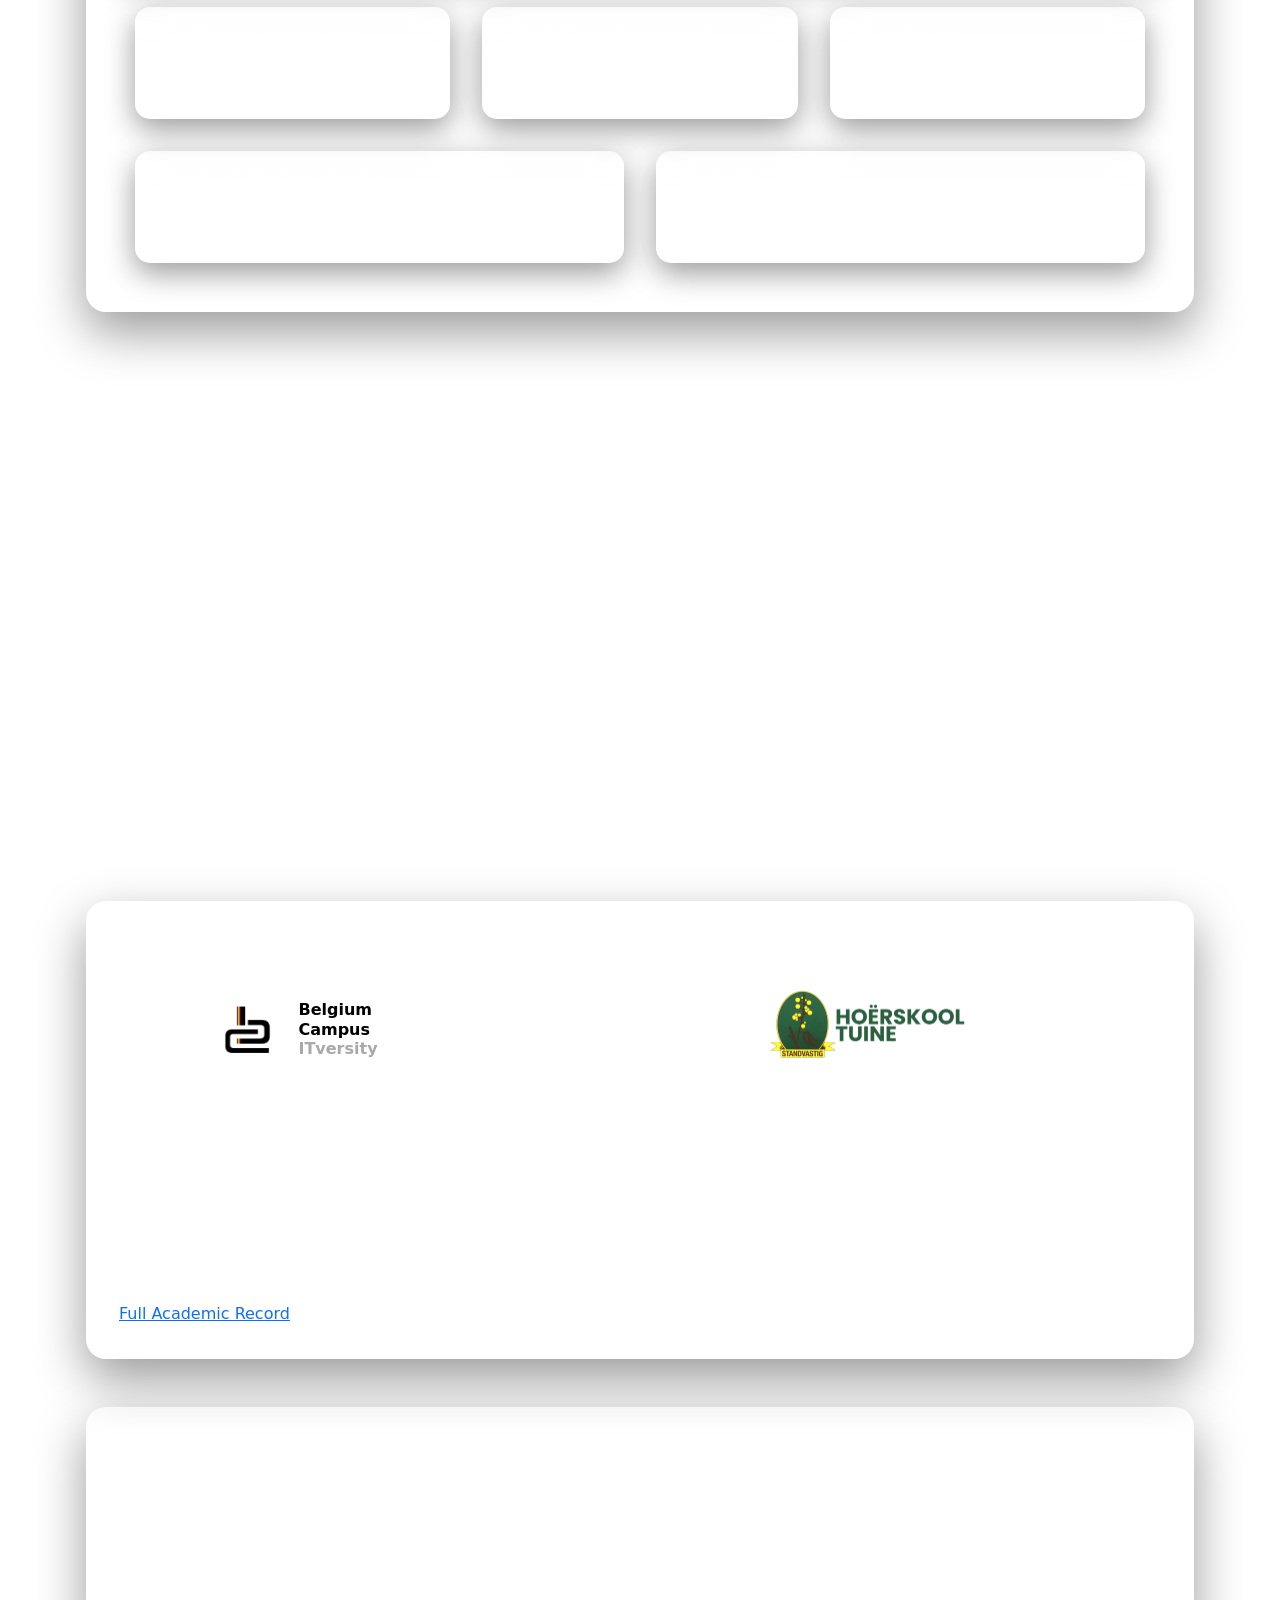
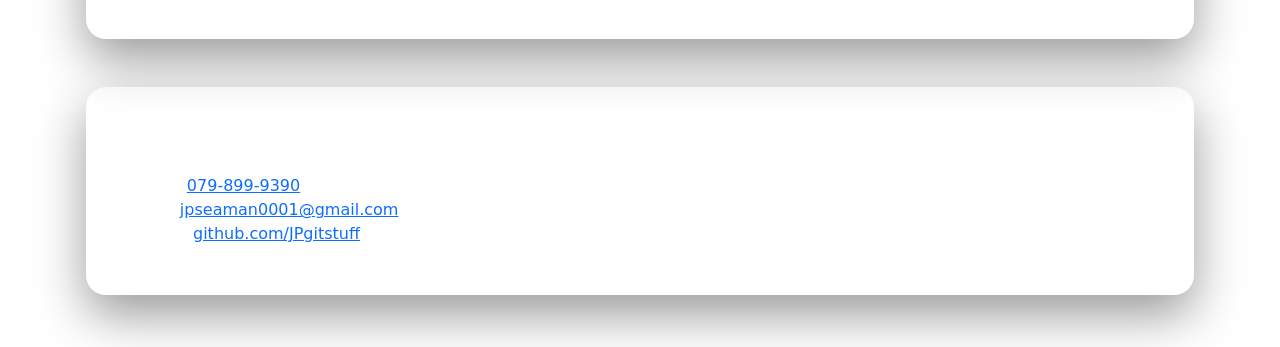
==== commit cfb63c1d: "Update academic record summary date to reflect current status" ====
--- a/index.html
+++ b/index.html
@@ -171,7 +171,7 @@
           </div>
           <p><strong>Belgium Campus ITversity</strong> Bachelor of Computing (2023 - Present)</p>
         </div>
-        <p style="padding-left: 2em;">Academic Record 2023-2024 Summary:</p>
+        <p style="padding-left: 2em;">Academic Record 2023 - Present Summary:</p>
         <table id="academicStats">
             <tbody>
                 <tr>
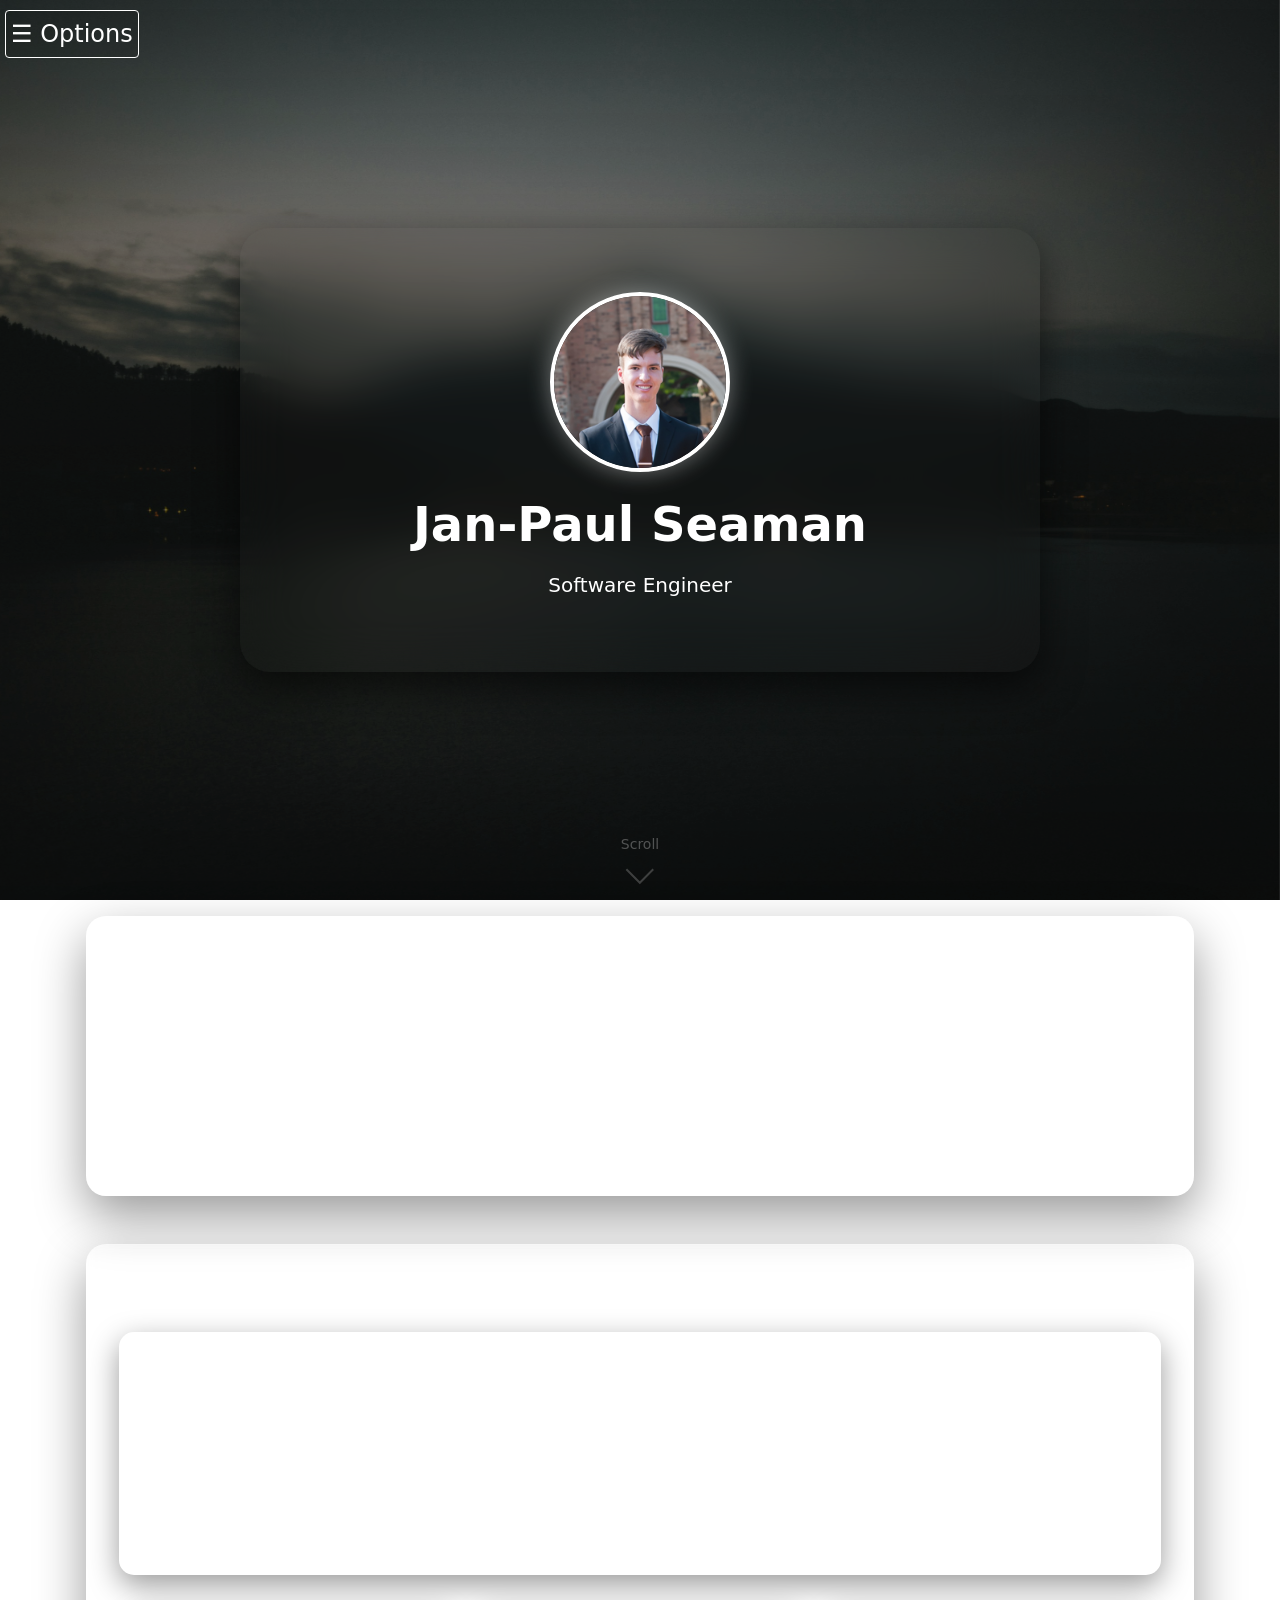
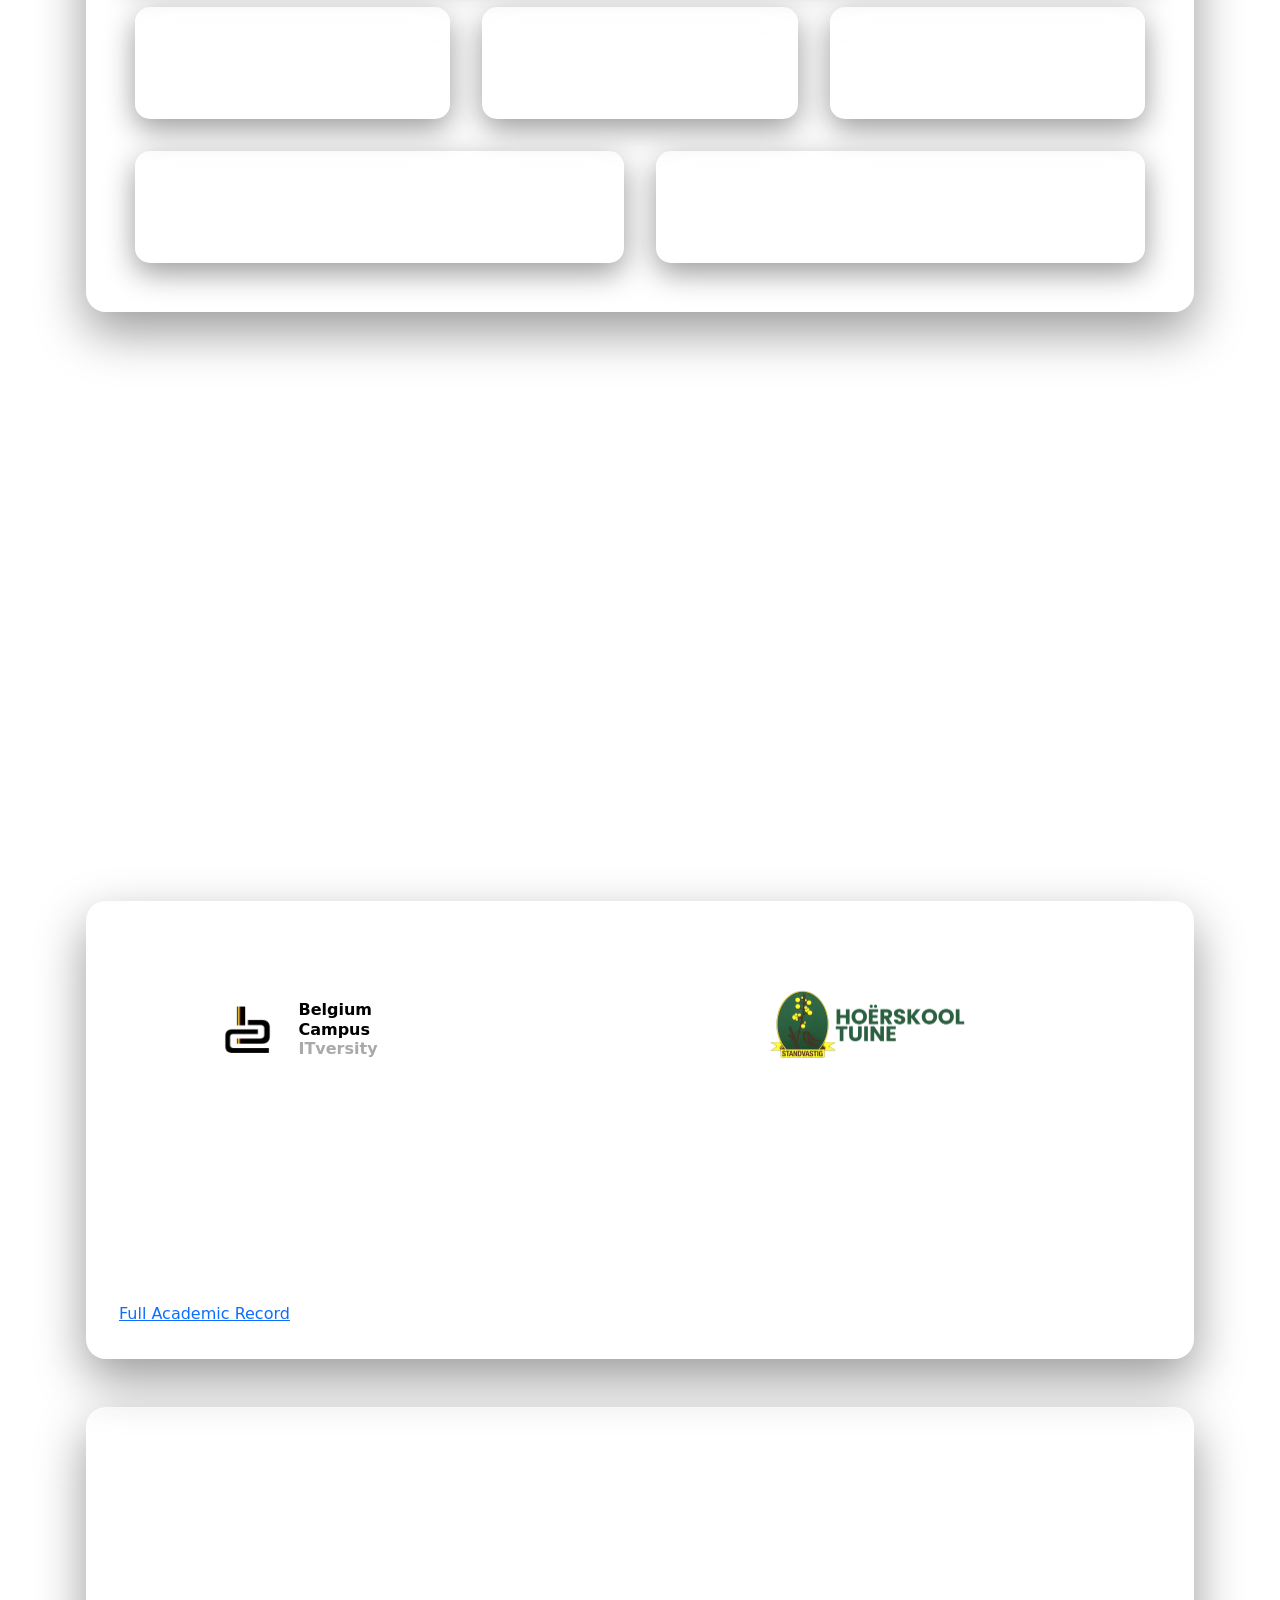
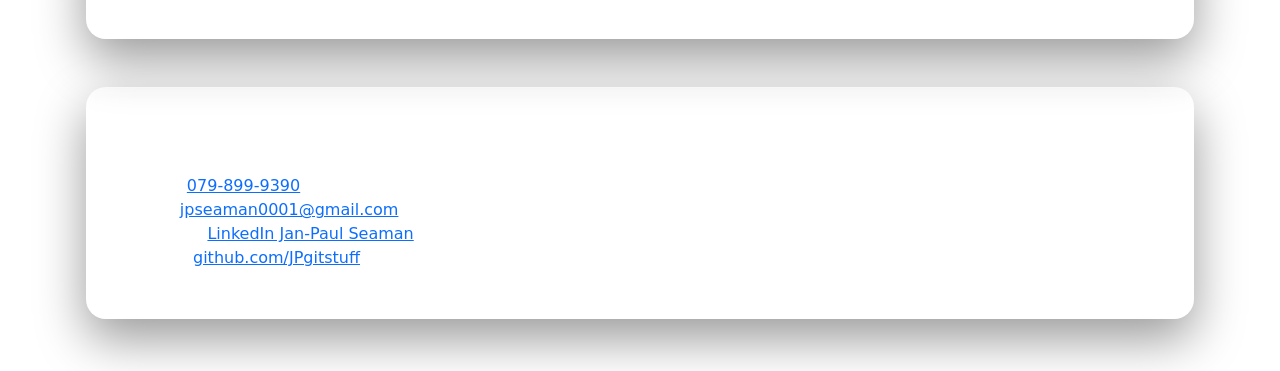
==== commit 9467a3e4: "Add LinkedIn profile link to contact section" ====
--- a/index.html
+++ b/index.html
@@ -247,6 +247,7 @@
             <ul class="list-unstyled">
               <li><strong>Phone:</strong> <a href="tel:+27798999390">079-899-9390</a></li>
               <li><strong>Email:</strong> <a href="mailto:jpseaman0001@gmail.com">jpseaman0001@gmail.com</a></li>
+              <li><strong>LinkedIn:</strong> <a href="https://www.linkedin.com/in/jp-seaman-623113378/" target="_blank" rel="noopener noreferrer">LinkedIn Jan-Paul Seaman</a></li>
               <li><strong>GitHub:</strong> <a href="https://github.com/JPgitstuff" target="_blank" rel="noopener noreferrer">github.com/JPgitstuff</a></li>
             </ul>
         </div>
